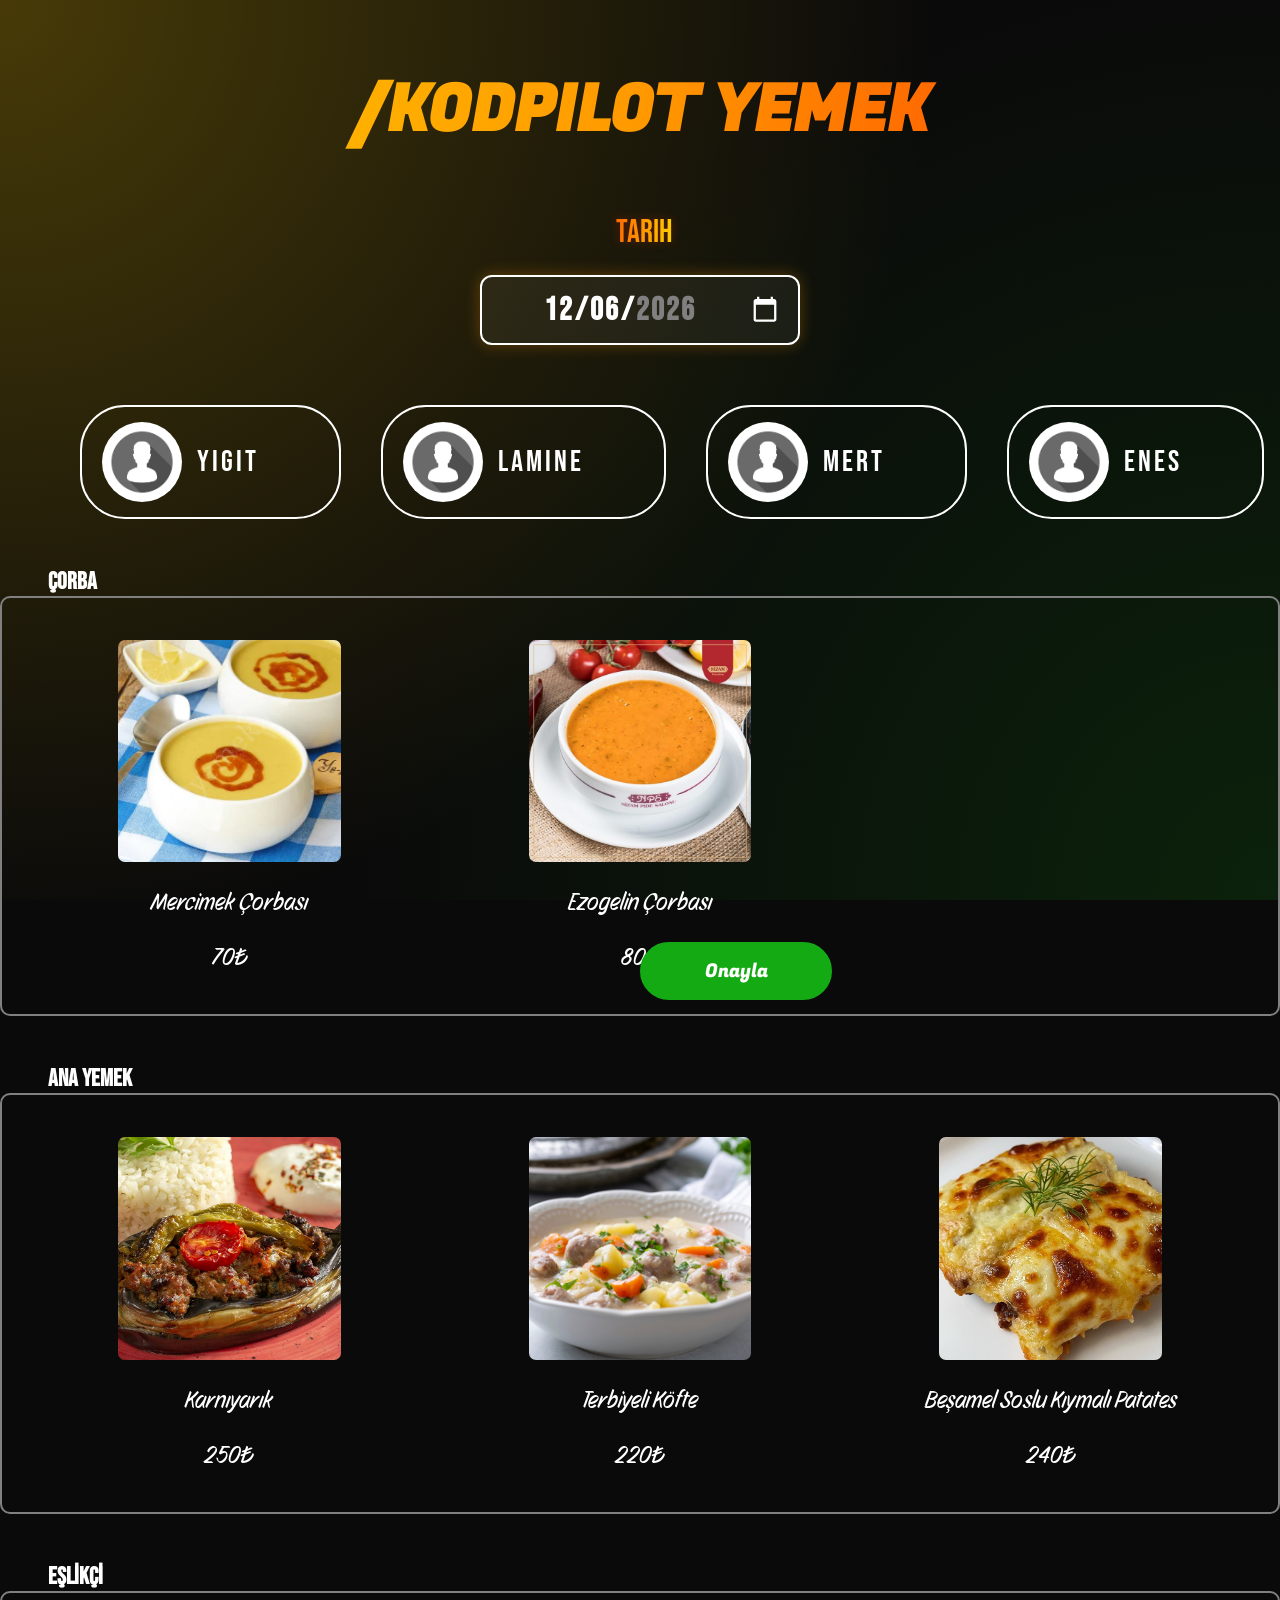
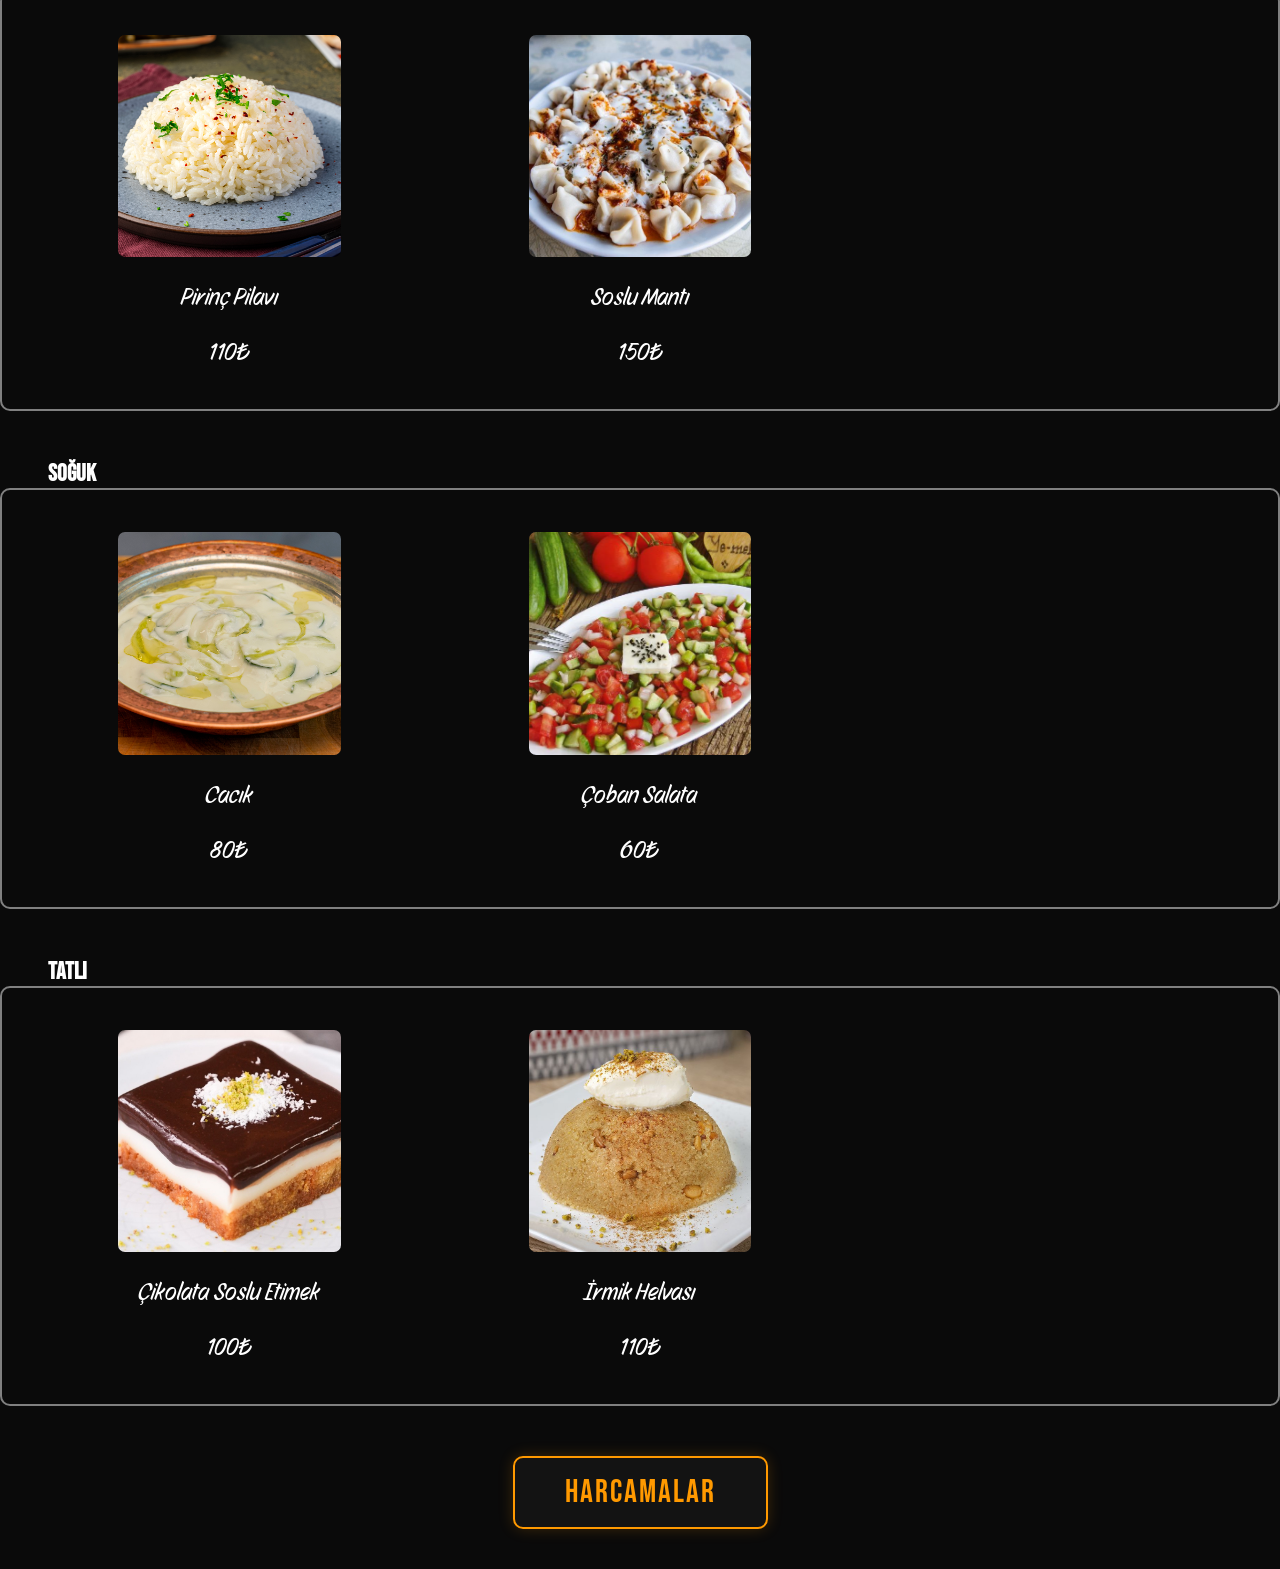
==== index.html @ 553c9b97 "first init" ====
<!DOCTYPE html>
<html lang="en">
<head>
    <meta charset="UTF-8">
    <meta name="viewport" content="width=device-width, initial-scale=1.0">
    <title></kodpilot> Yemek</title>
    <link rel="stylesheet" href="style.css">
    <script src="newapp.js"></script>
</head>
<body>
    <div class="hp">
        <h1 class="hp__title">/KODPILOT YEMEK</h1>
        <!-- <h1 class="hp__title2">YEMEK</h1> -->
    </div>

    <div class="tarih">
      <label for="start"></label>
      <p>Tarih</p>
      <input type="date" id="tarih" min="2026-01-01" >


    </div>

    <div class="profile">
      <div class="yigit">
        <img src="assets/avatar.jpg" alt="Avatar">
        <p>Yigit</p>
      </div>
      <div class="Lamine">
        <img src="assets/avatar.jpg" alt="Avatar">
        <p>Lamine</p>
      </div>
      <div class="Mert">
        <img src="assets/avatar.jpg" alt="Avatar">
        <p>Mert</p>
      </div>
      <div class="Enes">
        <img src="assets/avatar.jpg" alt="Avatar">
        <p>Enes</p>
      </div>
      
    </div>

    <div class="container" id="dinamik-menu-alani">
    <p class="secim-mesaji">Günün menüsünü görmek için lütfen yukarıdan bir tarih seçin.</p>
</div>

<div class="alt-navigasyon">
    <a href="history.html" class="harcamalar-btn">HARCAMALAR</a>
    </div>
     <footer class="check">
      <p class="onayla">Onayla</p>
     </footer>

</body>
</html>
---- style.css ----
@import url('https://fonts.googleapis.com/css2?family=Fugaz+One&family=Oswald:wght@200..700&display=swap');
@import url('https://fonts.googleapis.com/css2?family=Bebas+Neue&family=Fugaz+One&family=Oswald:wght@200..700&display=swap');
@import url('https://fonts.googleapis.com/css2?family=Bebas+Neue&family=Fugaz+One&family=Oswald:wght@200..700&family=Rajdhani:wght@300;400;500;600;700&display=swap');
@import url('https://fonts.googleapis.com/css2?family=Bebas+Neue&family=Fugaz+One&family=Iosevka+Charon+Mono:ital,wght@0,300;0,400;0,500;0,700;1,300;1,400;1,500;1,700&family=Oswald:wght@200..700&family=Rajdhani:wght@300;400;500;600;700&family=Story+Script&display=swap');
* {
    margin: 0;
    padding: 0;
    box-sizing: border-box;
}

body {
    background-color: #0a0a0a; /* Zifiri siyah yerine ışığın tutunabileceği çok çok koyu bir gri/siyah */
    background-image: 
        radial-gradient(circle at 0% 0%, rgba(255, 204, 0, 0.25) 0%, transparent 60%),
        radial-gradient(circle at 100% 100%, rgba(20, 170, 20, 0.15) 0%, transparent 60%);
    background-attachment: fixed;
}

.hp__title {
    text-align: center;
    color : white;
    padding-top: 1em;
    font-family: 'Fugaz One', sans-serif;
    font-size: 4em;
    background: linear-gradient(to left, #ff3300, #ff9900, #ffcc00);
    background-clip: text;
    -webkit-background-clip: text;
    -webkit-text-fill-color: transparent;
}
.hp__title2 {
    text-align: center;
    color : white;
    padding-top: 0.5em;
    font-family: 'Fugaz One', sans-serif;
    font-size: 4em;
    background: linear-gradient(to right, #ff3300, #ff9900, #ffcc00);
    background-clip: text;
    -webkit-background-clip: text;
    -webkit-text-fill-color: transparent;
}

.list {
    display: grid;
    grid-template-columns: repeat(3, 1fr); 
    color: white;
    padding-top: 2em;
    padding-left: 2em;
    padding-right: 2em;
    padding-bottom: 2em;
    gap: 20px;
    text-align: center;
    border: 2px solid grey;
    border-radius: 10px;
}

.list > div {
  padding: 10px;
  border-radius: 10px;
  transition: transform 0.3s ease, border-color 0.3s ease, box-shadow 0.3s ease;
  position: relative;
  opacity: 0;
  animation: asagidanSüzül 0.6s cubic-bezier(0.2, 0.8, 0.2, 1) forwards;
}

.container img{
    width: 60%;
    aspect-ratio: 1/1;
    object-fit: cover;
    border-radius: 7px;
}

.container h2{
    color:white;
    padding-left: 2em;
    padding-top: 2em;
    font-family: Bebas Neue;

}

.list img:hover{
    transition: 0.3s ease;
    transform: scale(1.1);
    cursor: pointer;
}
.list img {
    width: 60%; 
    aspect-ratio: 1/1;
    object-fit: cover;
    border-radius: 7px;
    transition: 0.3s ease;
    margin: 0 auto;
    display: block; 
}

.list > div.secili-yemek {
  border: 3px solid #ffcc00;
  box-shadow: 0 0 15px rgba(255, 204, 0, 0.6);
}

.list > div.secili-yemek img {
  filter: blur(2px) brightness(0.5);
}

.list > div.secili-yemek::after {
  content: "✔";
  position: absolute;
  top: 50%;
  left: 50%;
  transform: translate(-50%, -50%);
  color: #00ff7f;
  font-size: 40px;
  text-shadow: 0 0 10px rgba(0, 0, 0, 0.8);
  pointer-events: none;
}

.list p{
    color:white;
    font-family: Story Script;
    font-size: x-large;
    padding-top: 1em;
}

.profile {
  display: flex;
  flex-wrap: wrap; 
  gap: 40px;
  margin-left: 5em;
}

.profile img{
    width: 80px;
    height: 80px;
    border-radius: 50%;
    filter: grayscale(1);
    transition: filter 0.3s ease;
}

.profile div {
  display: flex;
  align-items:center;       
  gap: 15px;
  margin-top: 20px;
  border: 2px solid rgb(255, 255, 255);  
  border-radius: 45px;
  padding: 15px  80px 15px 20px;
}

.profile div.secili img {
    filter: grayscale(0);
}

.profile div:hover{
    transition:0.3s ease;
    transform: scale(1.1);
    cursor: pointer;
}

.profile p{
    color: white;
    font-size: 30px;
    font-family: Bebas Neue;
    letter-spacing: 3px;
    margin: 0;
}

.profile div.secili {
  border-color: #ffcc00; 
  background-color: rgba(255, 255, 255, 0.1); 
  transform: scale(1.05);
}

.tarih {
    display: flex;
    flex-direction: column;
    align-items: center;
    justify-content: center;
    margin: 40px auto;
    width: 100%;
    gap: 15px;
}

.tarih p{
    font-family: 'Bebas Neue', sans-serif;
    font-size: xx-large;
    margin-bottom: 8px;
    margin-left: 8px;
    background: linear-gradient(to right, #ff6a00, #ff9900, #ffcc00);
    background-clip: text;
    -webkit-background-clip: text;
    -webkit-text-fill-color: transparent;
    filter: drop-shadow(0 0 5px rgba(255, 51, 0, 0.3));
}

.tarih input[type="date"] {
    font-size: 32px; 
    font-weight: bold; /* Yazı ağırlığı artırıldı */
    font-family: 'Bebas Neue', 'Rajdhani', sans-serif;
    padding: 10px 20px;
    width: 320px;
    height: 70px; /* Büyüyen fontu ortalamak için kutu yüksekliği hafif artırıldı */
    background-color: rgba(20, 20, 20, 0.9);
    color: #ffffff;
    border: 2px solid #ff9900;
    border-radius: 12px;
    text-align: center;
    cursor: pointer;
    box-shadow: 0 0 15px rgba(255, 153, 0, 0.3);
}

/* WebKit tabanlı tarayıcılar için iç metin (Shadow DOM) müdahalesi */
.tarih input[type="date"]::-webkit-datetime-edit {
    padding: 5px;
    font-size: 32px;
    line-height: normal;
}

#tarih {
  background-color: rgba(255, 255, 255, 0.05);
  color: white;
  font-family: 'Bebas Neue', sans-serif;
  font-size: 22px;
  letter-spacing: 2px;
  padding: 12px 20px;
  border: 2px solid white;
  border-radius: 12px;
  outline: none;
  cursor: pointer;
  transition: all 0.3s ease;
}

#tarih:hover, #tarih:focus {
  border-color: #ffcc00;
  background-color: rgba(255, 255, 255, 0.15);
  transform: scale(1.02);
}

#tarih::-webkit-calendar-picker-indicator {
  filter: invert(1);
  cursor: pointer;
  transform: scale(1.3);
  margin-left: 15px;
}


.logo {
  position: absolute;
  top: 5em;
  right: 4em;
  z-index: 1000;
  filter: invert(1);
}

.logo img {
  width: 80px;
  height: auto;
  transition: transform 0.3s ease;
}

.logo:hover img {
  transform: scale(1.1);
}

.onayla{
    border: 4px solid rgb(20, 170, 20);
    background-color: rgb(20, 170, 20);
    border-radius: 30px;
    position: fixed;
    left: 50%;
    width: 10em;
    z-index: 9999;
    height: 3em;
    bottom: -100px;
    transition: bottom 0.4s ease;
}

.onayla.active {
    bottom: 20px;
}

.check p{
    color: white;
    font-family: Fugaz One;
    font-size: larger;
    display: flex;
    justify-content: center;
    align-items: center;
}

.onayla:hover{
    cursor: pointer;
}

                           /* TAKVİM ZIMBIRTI SAYFA ŞEYİ */               




.ozel-takvim-kapsayici {
  width: 90%;
  max-width: 1000px;
  margin: 50px auto; 
  font-family: sans-serif;
  color: white;
}

.takvim-ust-bilgi {
  display: flex;
  justify-content: space-between;
  align-items: center;
  margin-bottom: 25px;
}

.takvim-ust-bilgi h2 {
  font-family: 'Bebas Neue', sans-serif;
  font-size: 40px;
  letter-spacing: 3px;
  margin: 0;
  color: #ffcc00;
}

.takvim-ust-bilgi button {
  background-color: transparent;
  color: white;
  border: 2px solid white;
  border-radius: 8px;
  padding: 10px 20px;
  font-size: 20px;
  cursor: pointer;
  transition: all 0.3s ease;
}

.takvim-ust-bilgi button:hover {
  background-color: rgba(255, 255, 255, 0.1);
  border-color: #ffcc00;
  color: #ffcc00;
  transform: scale(1.1);
}

.takvim-gun-isimleri {
  display: grid;
  grid-template-columns: repeat(7, 1fr);
  text-align: center;
  font-size: 18px;
  font-weight: bold;
  margin-bottom: 15px;
  padding-bottom: 10px;
  border-bottom: 2px solid rgba(255, 255, 255, 0.2);
}

.takvim-izgara {
  display: grid;
  grid-template-columns: repeat(7, 1fr);
  gap: 15px;
}

.takvim-izgara div {
  background-color: rgba(255, 255, 255, 0.05);
  border: 1px solid rgba(255, 255, 255, 0.2);
  border-radius: 10px;
  min-height: 120px; 
  padding: 10px;
  display: flex;
  flex-direction: column;
  transition: all 0.3s ease;
  cursor: pointer;
}

.takvim-izgara div:not(.bos-kutu):hover {
  border-color: #ffcc00;
  background-color: rgba(255, 255, 255, 0.15);
  transform: scale(1.03);
}

.takvim-izgara .gun-numarasi {
  align-self: flex-end; 
  font-size: 20px;
  font-weight: bold;
  color: rgba(255, 255, 255, 0.8);
  margin-bottom: 10px;
}

.takvim-izgara .bugun {
  border: 2px solid #ffcc00;
  background-color: rgba(255, 204, 0, 0.1);
}

.takvim-izgara .bos-kutu {
  background-color: transparent;
  border: none;
  cursor: default;
}


                             /* TAKVİM MODAL */

.modal-arkaplan {
  position: fixed;
  top: 0;
  left: 0;
  width: 100%;
  height: 100%;
  background-color: rgba(0, 0, 0, 0.8);
  display: flex;
  justify-content: center;
  align-items: center;
  z-index: 99999;
  opacity: 0;
  visibility: hidden;
  transition: all 0.3s ease;
}

.modal-arkaplan.acik {
  opacity: 1;
  visibility: visible;
}

.modal-pencere {
  background-color: #1a1a1a;
  border: 2px solid #ffcc00;
  border-radius: 15px;
  width: 90%;
  max-width: 500px;
  padding: 30px;
  position: relative;
  color: white;
  transform: scale(0.7);
  transition: transform 0.3s ease;
}

.modal-arkaplan.acik .modal-pencere {
  transform: scale(1);
}

.modal-baslik {
  font-family: 'Bebas Neue', sans-serif;
  color: #ffcc00;
  font-size: 32px;
  margin-top: 0;
  letter-spacing: 2px;
}
.modal-kapat {
  position: absolute;
  top: 15px;
  right: 20px;
  background: transparent;
  border: none;
  color: white;
  font-size: 30px;
  cursor: pointer;
  transition: color 0.3s ease;
}

.modal-kapat:hover {
  color: #ffcc00; 
}

.modal-icerik{
    font-family: Story Script, cursive;
}

.modal-icerik li{
    list-style: none;
}

.modal-baslik{
    font-family: Rajdhani;
}


.geridon__logo {
    position: absolute;
    top: 20px;
  left: 50px;
  z-index: 1000;
}
.geridon__logo img{
    width: 120px;
    height: auto;
    transition: transform 0.3s ease;
    display: block;
    transform-origin: left center;
}
.geridon__logo:hover img{
    transform: scale(1.2);
}


/* toplam tutar */
.profilToplam {
  display: flex;
  flex-direction: column;
  gap: 15px;
  margin: 40px auto;
  max-width: 600px;
  padding: 25px;
  background-color: #1a1a1a;
  border: 2px solid #ffcc00;
  border-radius: 12px;
  color: white;
}

.profil-aylik-kart {
  display: flex;
  justify-content: space-between;
  align-items: center;
  padding: 15px 20px;
  background: rgba(255, 255, 255, 0.05);
  border-radius: 8px;
  border-left: 4px solid #ffcc00;
  transition: transform 0.3s ease;
}

.profil-aylik-kart:hover {
  transform: scale(1.02);
  background: rgba(255, 255, 255, 0.08);
}

.profil-aylik-isim {
  font-size: 22px;
  font-family: 'Rajdhani', sans-serif; 
  font-weight: bold;
  color: #ffcc00;
}

.profil-aylik-tutar {
  font-size: 26px;
  font-weight: bold;
  color: #4CAF50;
}


.secim-mesaji {
    text-align: center;
    color: #ffcc00;
    font-size: 24px;
    font-family: 'Rajdhani', sans-serif;
    font-weight: 600;
    margin: 60px auto;
    padding: 30px 20px;
    max-width: 700px; 
    background-color: rgba(20, 20, 20, 0.9); 
    border: 1px solid #ffcc00; 
    border-radius: 15px;
    box-shadow: 
        0 0 10px rgba(255, 204, 0, 0.6),   
        0 0 20px rgba(255, 204, 0, 0.4),  
        0 0 40px rgba(255, 204, 0, 0.2);  
    letter-spacing: 1.5px;
}

@keyframes asagidanSüzül {
    0% {
        opacity: 0;
        transform: translateY(40px) scale(0.95);
    }
    100% {
        opacity: 1;
        transform: translateY(0) scale(1);
    }
}




.alt-navigasyon {
    display: flex;
    justify-content: center; /* Butonu yatay eksende merkeze hizalar */
    width: 100%;
    margin-top: 50px;
    margin-bottom: 40px;
}

.harcamalar-btn {
    display: inline-block;
    padding: 15px 50px;
    font-family: 'Bebas Neue', 'Rajdhani', sans-serif;
    font-size: 32px;
    color: #ff9900; /* Turuncu metin */
    background-color: rgba(20, 20, 20, 0.9); /* Koyu arka plan */
    border: 2px solid #ff9900; /* Turuncu çerçeve */
    border-radius: 10px;
    text-decoration: none; /* Anchor etiketinin varsayılan alt çizgisini kaldırır */
    letter-spacing: 2px;
    box-shadow: 0 0 15px rgba(255, 153, 0, 0.2); /* Hafif dış gölge */
    transition: all 0.3s ease; /* Hover durumu için animasyon geçiş süresi */
}

/* Kullanıcı butonun üzerine geldiğinde (Hover State) tetiklenecek kurallar */
.harcamalar-btn:hover {
    background-color: #ff9900;
    color: #141414; /* Metin rengi koyuya döner */
    box-shadow: 0 0 25px rgba(255, 153, 0, 0.6); /* Gölge yoğunluğu artar */
    transform: translateY(-3px); /* Y ekseninde 3px yukarı kalkma efekti */
}

html {
    scroll-behavior: smooth;
}

.asagi-kaydir-btn {
    position: fixed;
    right: 25px;
    bottom: 40px;
    background-color: rgba(20, 20, 20, 0.9);
    color: #ff9900;
    border: 2px solid #ff9900;
    border-radius: 30px;
    padding: 10px 15px;
    font-family: 'Bebas Neue', 'Rajdhani', sans-serif;
    font-size: 24px;
    text-decoration: none;
    z-index: 1000;
    box-shadow: 0 0 10px rgba(255, 153, 0, 0.4);
    transition: all 0.3s ease;
}

.asagi-kaydir-btn:hover {
    background-color: #ff9900;
    color: #141414;
    transform: translateY(-5px);
}

.gelecek-gun {
    opacity: 0.4;
    cursor: not-allowed;
    pointer-events: none;
}
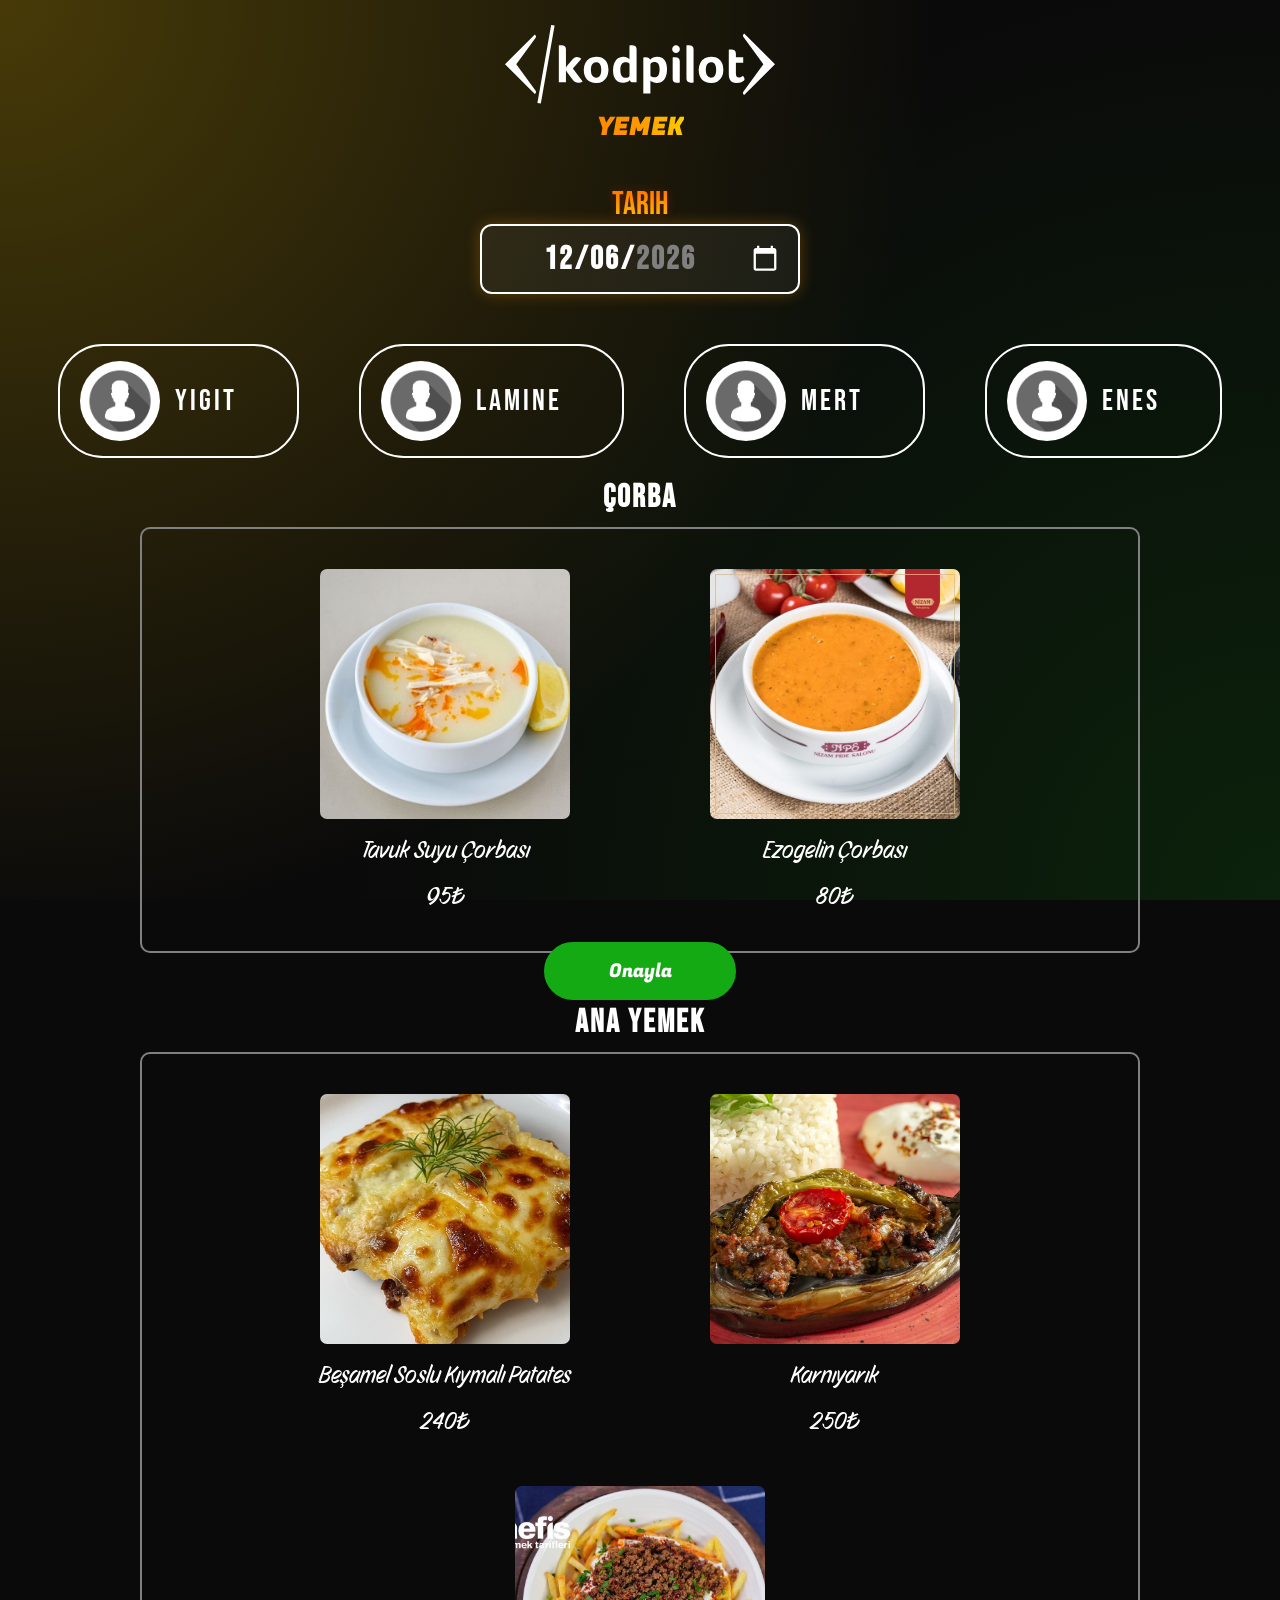
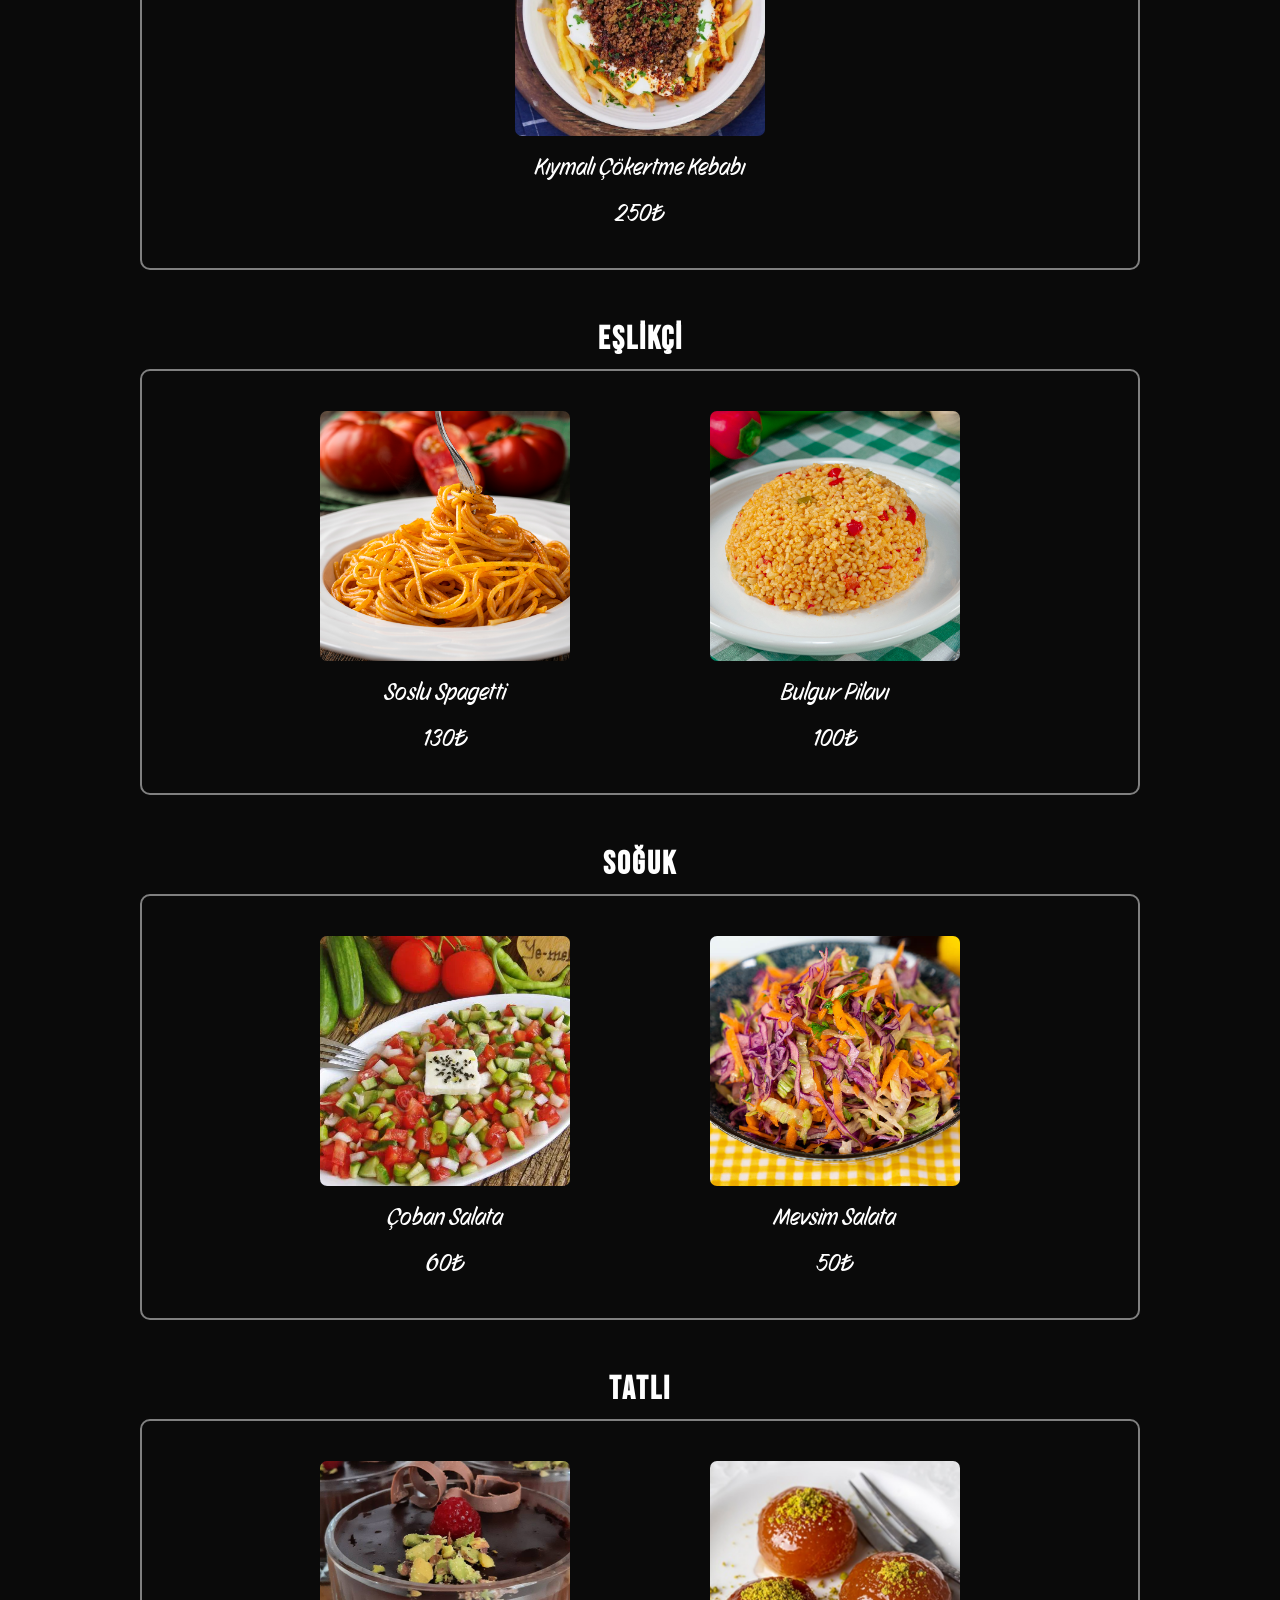
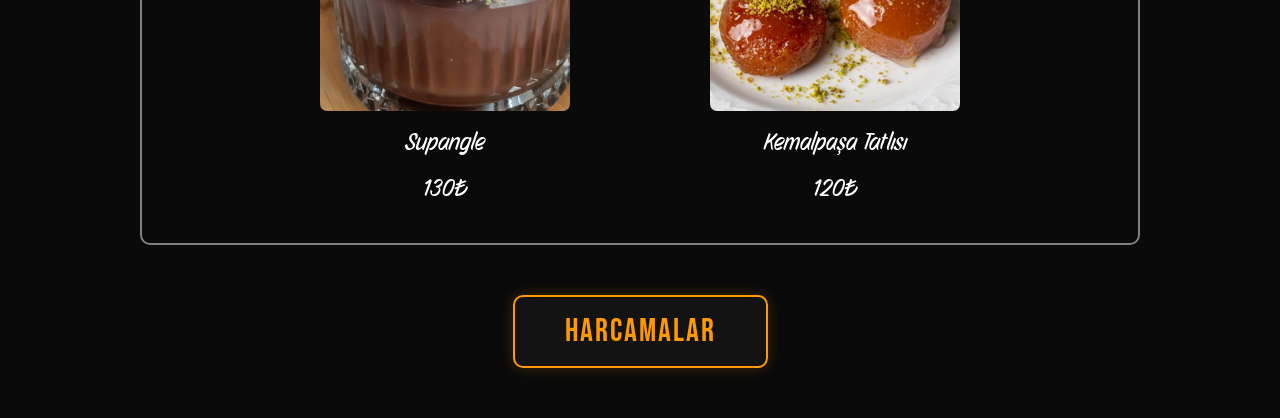
==== commit 86ccad7d: "bug fixes, css optimization, logo added, semantic html updates" ====
--- a/index.html
+++ b/index.html
@@ -6,11 +6,12 @@
     <title></kodpilot> Yemek</title>
     <link rel="stylesheet" href="style.css">
     <script src="newapp.js"></script>
+    <link rel="icon" type="image/png" href="assets/favicon.png">
 </head>
 <body>
-    <div class="hp">
-        <h1 class="hp__title">/KODPILOT YEMEK</h1>
-        <!-- <h1 class="hp__title2">YEMEK</h1> -->
+    <div class="logo-container">
+    <img src="assets/svgexport-1.svg" alt="Kodpilot Logo" class="main-logo">
+    <span class="logo-subtitle">YEMEK</span>
     </div>
 
     <div class="tarih">
@@ -48,9 +49,8 @@
 <div class="alt-navigasyon">
     <a href="history.html" class="harcamalar-btn">HARCAMALAR</a>
     </div>
-     <footer class="check">
-      <p class="onayla">Onayla</p>
-     </footer>
+     
+    <button class="onayla">Onayla</button>
 
 </body>
 </html>
--- a/style.css
+++ b/style.css
@@ -16,7 +16,7 @@
     background-attachment: fixed;
 }
 
-.hp__title {
+/* .hp__title {
     text-align: center;
     color : white;
     padding-top: 1em;
@@ -37,45 +37,99 @@
     background-clip: text;
     -webkit-background-clip: text;
     -webkit-text-fill-color: transparent;
-}
-
+} */
+
+/* 1. Yeni Kapsayıcı Div (Başlık ve Listeyi Ortalar) */
+.kategori-bolumu {
+    display: flex;
+    flex-direction: column;
+    align-items: center; /* H2 başlığı ve listeyi tam ortaya sabitler */
+    width: 100%;
+}
+
+/* 2. Başlığın Temizlenmiş Hali */
+.kategori-bolumu h2 {
+    color: white;
+    font-family: 'Bebas Neue', sans-serif;
+    font-size: 32px;
+    letter-spacing: 2px;
+    margin: 10px; /* Listeyle arasına düzgün bir boşluk */
+    /* Eski amele "padding-left: 2em" falan hep çöpe gitti */
+}
+
+/* 3. Eski Grid'i Flex Yaptık */
 .list {
-    display: grid;
-    grid-template-columns: repeat(3, 1fr); 
-    color: white;
-    padding-top: 2em;
-    padding-left: 2em;
-    padding-right: 2em;
-    padding-bottom: 2em;
-    gap: 20px;
-    text-align: center;
+    display: flex;
+    flex-direction: row;     /* YEMEKLERİ YAN YANA DİZER */
+    flex-wrap: wrap;         /* Satıra sığmazsa alt satıra geçirir */
+    justify-content: center; 
+    gap: 30px;               /* Kartlar arası boşluk */
+    width: 90%;
+    max-width: 1000px;
+    padding: 30px;           
     border: 2px solid grey;
     border-radius: 10px;
 }
+
+#dinamik-menu-alani {
+    display: flex;
+    flex-direction: column; /* İçindeki tüm kategorileri alt alta diz */
+    gap: 40px;              /* Kategorilerin ARASINA kusursuz boşluk at */
+}
+
+/* 1. Tüm Logoyu Ortala */
+.logo-container {
+    display: flex;
+    flex-direction: column; 
+    align-items: center;    
+    justify-content: center; 
+    margin-top: 20px;       
+    margin-bottom: 20px;    
+}
+
+/* 2. Logonun Kendisini Ayarla */
+.main-logo {
+    height: 80px;           
+    width: auto;            
+    margin: 5px;     
+}
+
+/* 3. Ufak "yemek" Yazısının Stili */
+.logo-subtitle {
+    font-family: 'Fugaz One', sans-serif;
+    color: white;
+    background: linear-gradient(to right, #ff8800, #ff9900, #ffcc00);
+    background-clip: text;
+    -webkit-background-clip: text;
+    -webkit-text-fill-color: transparent;
+    font-size: 24px;        
+    font-weight: bold;      
+    letter-spacing: 1px; 
+}
+
 
 .list > div {
   padding: 10px;
   border-radius: 10px;
+  display: flex;
+  flex-direction: column;  /* Kartın içindeki resim ve yazıyı alt alta dizer */
+    align-items: center;     /* Kartın içindekileri tam ortaya hizalar */
+    width: 360px;
+    text-align: center;
   transition: transform 0.3s ease, border-color 0.3s ease, box-shadow 0.3s ease;
   position: relative;
   opacity: 0;
   animation: asagidanSüzül 0.6s cubic-bezier(0.2, 0.8, 0.2, 1) forwards;
-}
-
-.container img{
+  gap: 15px;
+}
+
+ img{
     width: 60%;
-    aspect-ratio: 1/1;
+    aspect-ratio: 1/1.container;
     object-fit: cover;
     border-radius: 7px;
 }
 
-.container h2{
-    color:white;
-    padding-left: 2em;
-    padding-top: 2em;
-    font-family: Bebas Neue;
-
-}
 
 .list img:hover{
     transition: 0.3s ease;
@@ -83,12 +137,11 @@
     cursor: pointer;
 }
 .list img {
-    width: 60%; 
+    width: 250px; 
     aspect-ratio: 1/1;
     object-fit: cover;
     border-radius: 7px;
     transition: 0.3s ease;
-    margin: 0 auto;
     display: block; 
 }
 
@@ -117,14 +170,13 @@
     color:white;
     font-family: Story Script;
     font-size: x-large;
-    padding-top: 1em;
 }
 
 .profile {
   display: flex;
   flex-wrap: wrap; 
+  justify-content: center;
   gap: 40px;
-  margin-left: 5em;
 }
 
 .profile img{
@@ -139,10 +191,10 @@
   display: flex;
   align-items:center;       
   gap: 15px;
-  margin-top: 20px;
+  margin: 10px;
   border: 2px solid rgb(255, 255, 255);  
   border-radius: 45px;
-  padding: 15px  80px 15px 20px;
+  padding: 15px  60px 15px 20px;
 }
 
 .profile div.secili img {
@@ -176,15 +228,12 @@
     justify-content: center;
     margin: 40px auto;
     width: 100%;
-    gap: 15px;
 }
 
 .tarih p{
     font-family: 'Bebas Neue', sans-serif;
     font-size: xx-large;
-    margin-bottom: 8px;
-    margin-left: 8px;
-    background: linear-gradient(to right, #ff6a00, #ff9900, #ffcc00);
+    background: linear-gradient( #ff6a00, #ff9900, #ffcc00);
     background-clip: text;
     -webkit-background-clip: text;
     -webkit-text-fill-color: transparent;
@@ -268,22 +317,19 @@
     left: 50%;
     width: 10em;
     z-index: 9999;
+    transform: translateX(-50%);
     height: 3em;
     bottom: -100px;
     transition: bottom 0.4s ease;
+    color: white;
+    font-family: 'Fugaz One', sans-serif;
+    font-size: larger;
+    cursor: pointer;
+    outline: none; /* Butona tıklayınca tarayıcının attığı çirkin mavi çerçeveyi engeller */
 }
 
 .onayla.active {
     bottom: 20px;
-}
-
-.check p{
-    color: white;
-    font-family: Fugaz One;
-    font-size: larger;
-    display: flex;
-    justify-content: center;
-    align-items: center;
 }
 
 .onayla:hover{
@@ -425,6 +471,9 @@
   color: white;
   transform: scale(0.7);
   transition: transform 0.3s ease;
+  display: flex;
+  max-height: 80vh;
+  flex-direction: column;
 }
 
 .modal-arkaplan.acik .modal-pencere {
@@ -456,6 +505,9 @@
 
 .modal-icerik{
     font-family: Story Script, cursive;
+    overflow-y: auto;    /* İçerik sığmazsa sadece bu div içinde kaydırma çubuğu çıkar */
+    padding-right: 10px; /* Kaydırma çubuğu yazıya yapışmasın diye */
+    flex-grow: 1;
 }
 
 .modal-icerik li{
@@ -566,8 +618,7 @@
     display: flex;
     justify-content: center; /* Butonu yatay eksende merkeze hizalar */
     width: 100%;
-    margin-top: 50px;
-    margin-bottom: 40px;
+    margin: 50px 0;
 }
 
 .harcamalar-btn {
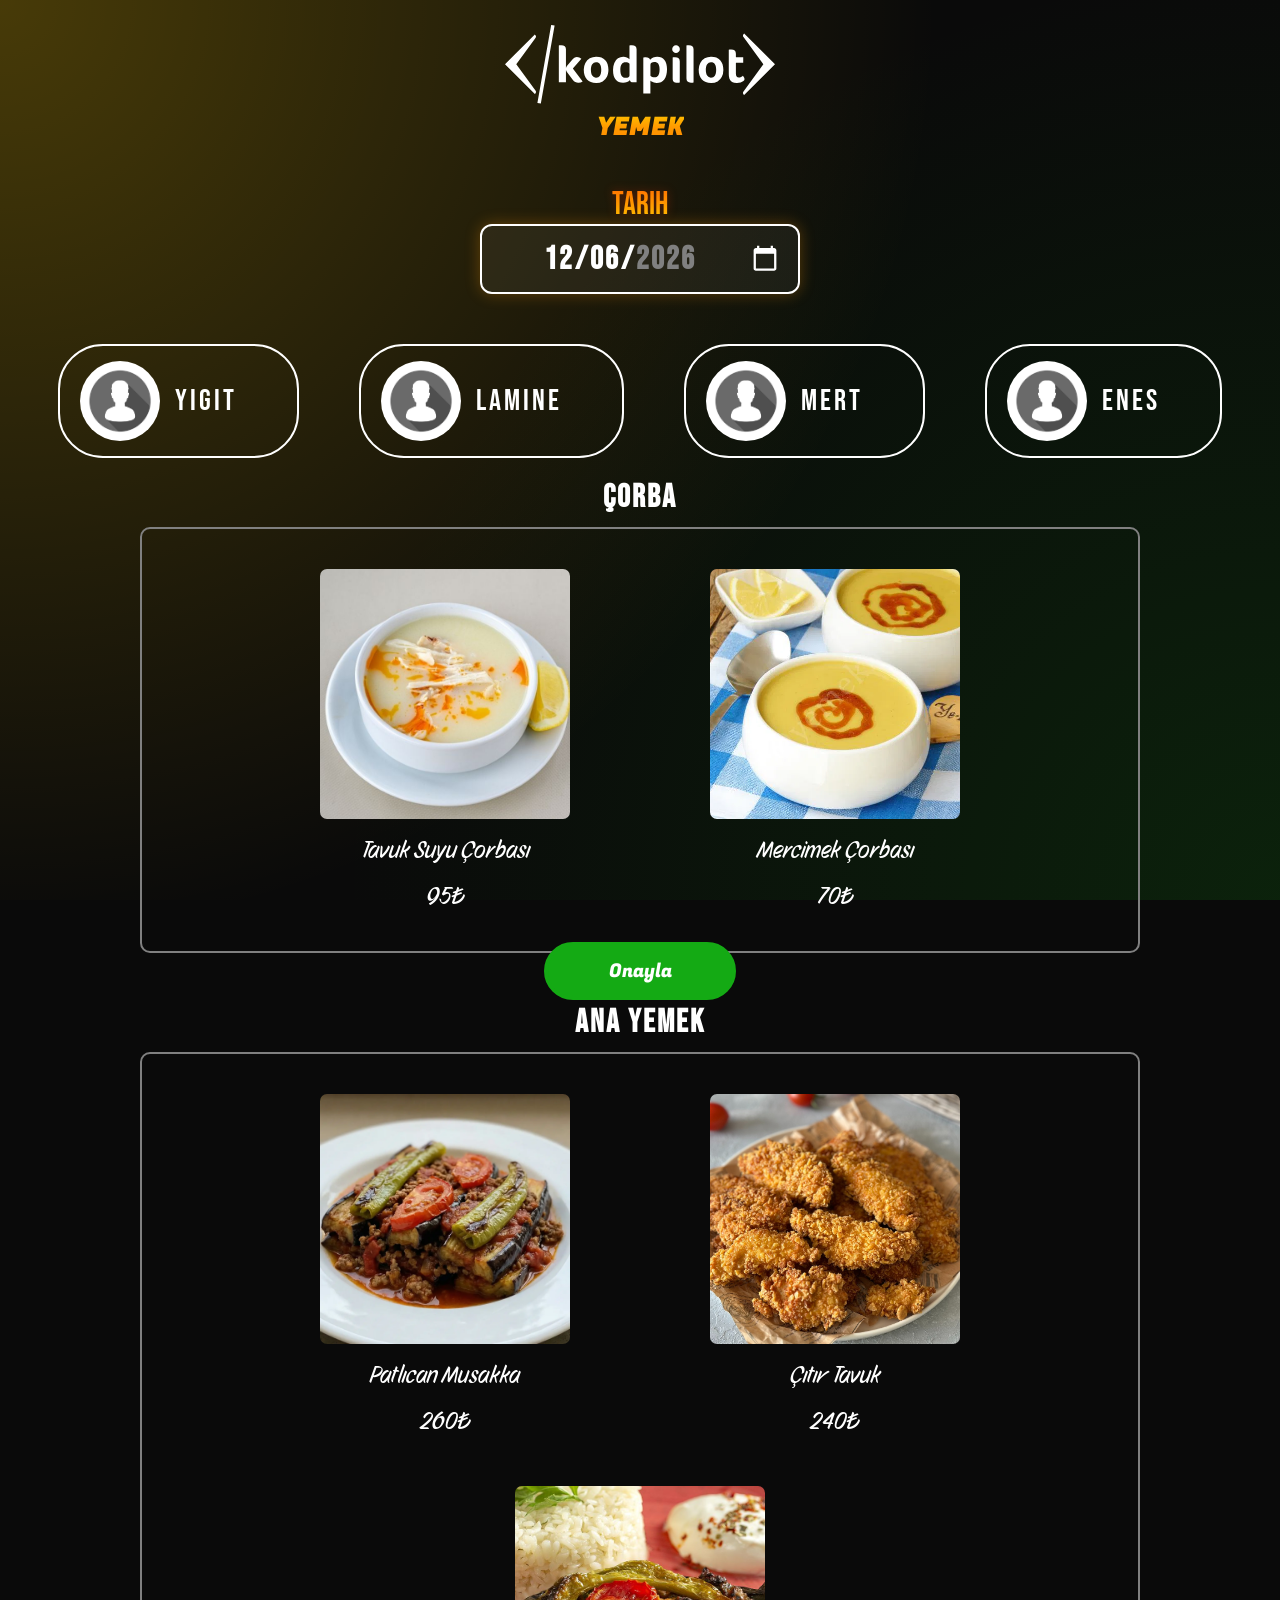
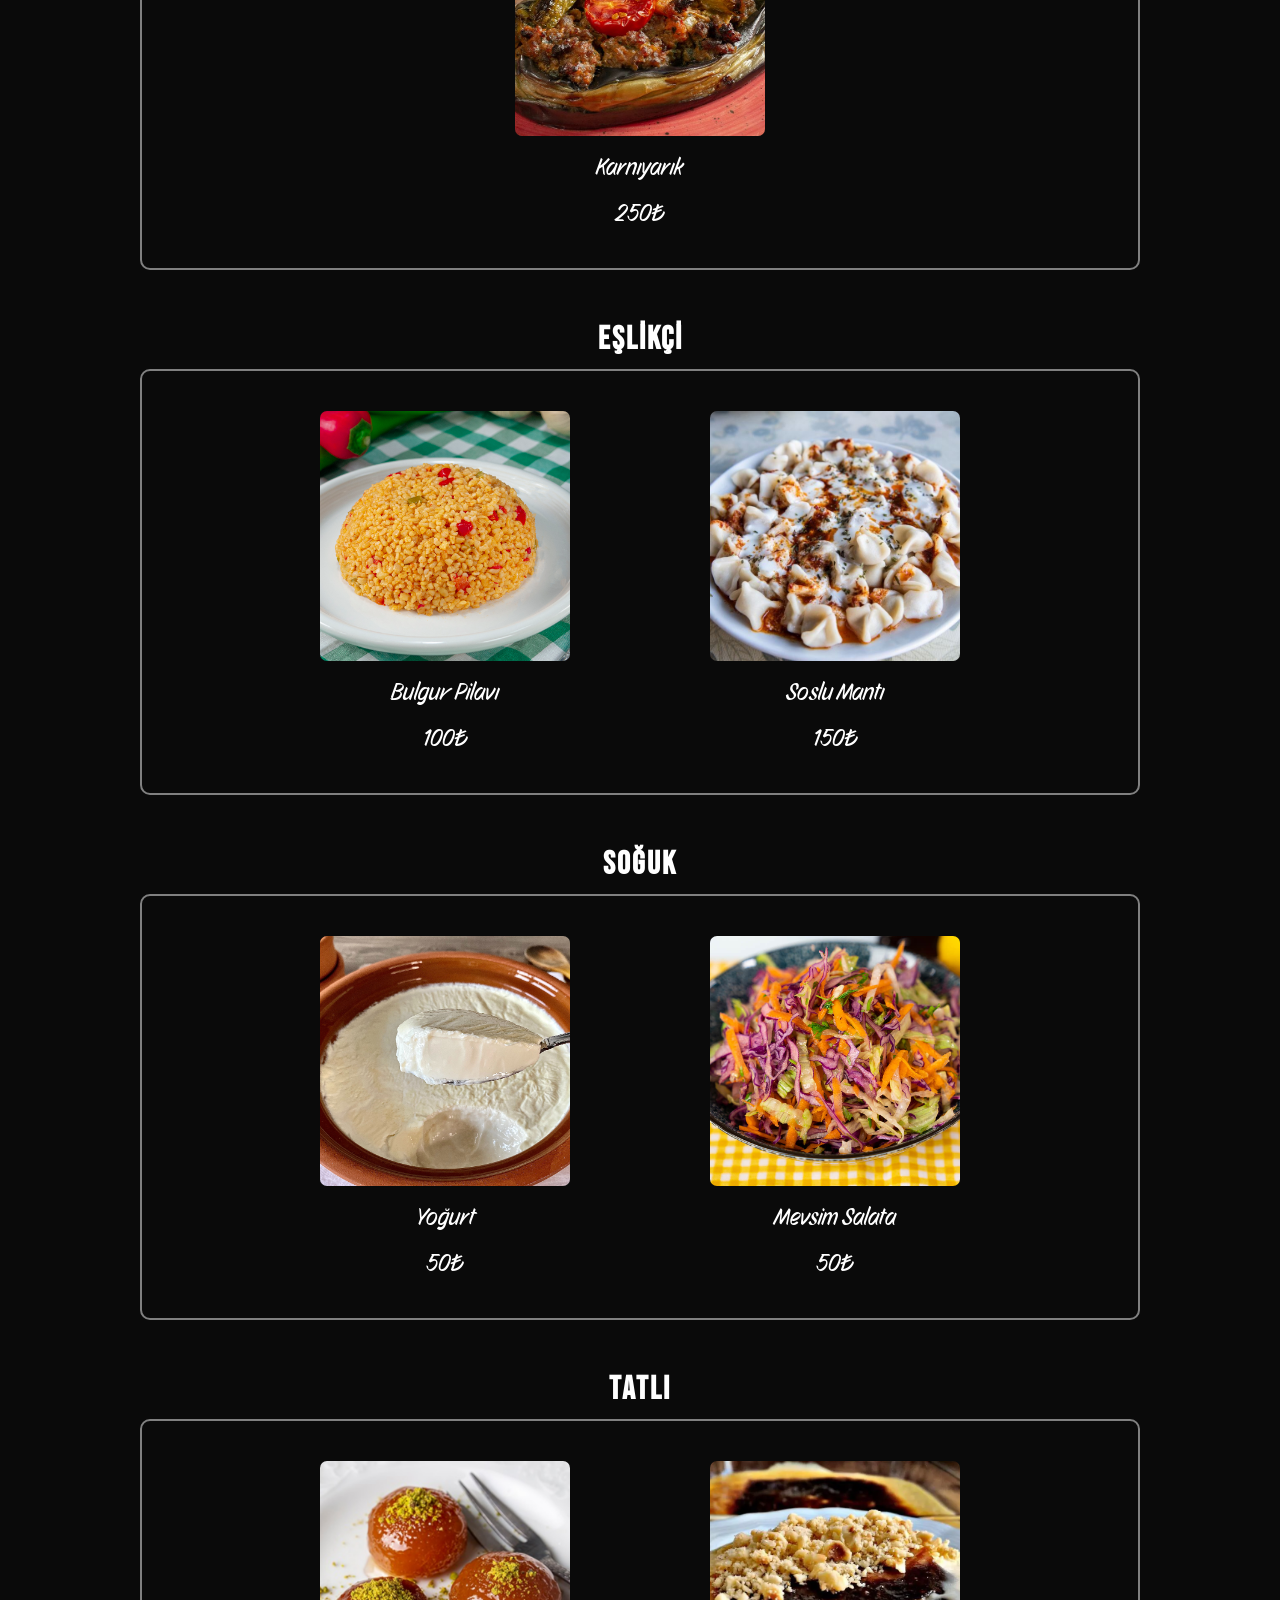
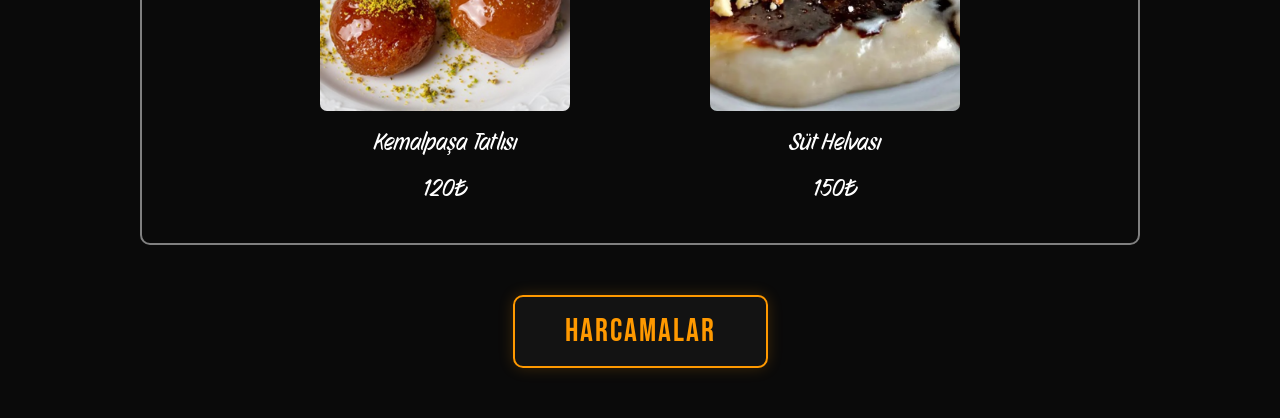
==== commit d7532089: "organize js files" ====
--- a/index.html
+++ b/index.html
@@ -5,7 +5,7 @@
     <meta name="viewport" content="width=device-width, initial-scale=1.0">
     <title></kodpilot> Yemek</title>
     <link rel="stylesheet" href="style.css">
-    <script src="newapp.js"></script>
+    <script type="module" src="newapp.js"></script>
     <link rel="icon" type="image/png" href="assets/favicon.png">
 </head>
 <body>
--- a/style.css
+++ b/style.css
@@ -98,7 +98,7 @@
 .logo-subtitle {
     font-family: 'Fugaz One', sans-serif;
     color: white;
-    background: linear-gradient(to right, #ff8800, #ff9900, #ffcc00);
+    background: linear-gradient(to top, #ff8800, #ff9900, #ffcc00);
     background-clip: text;
     -webkit-background-clip: text;
     -webkit-text-fill-color: transparent;
